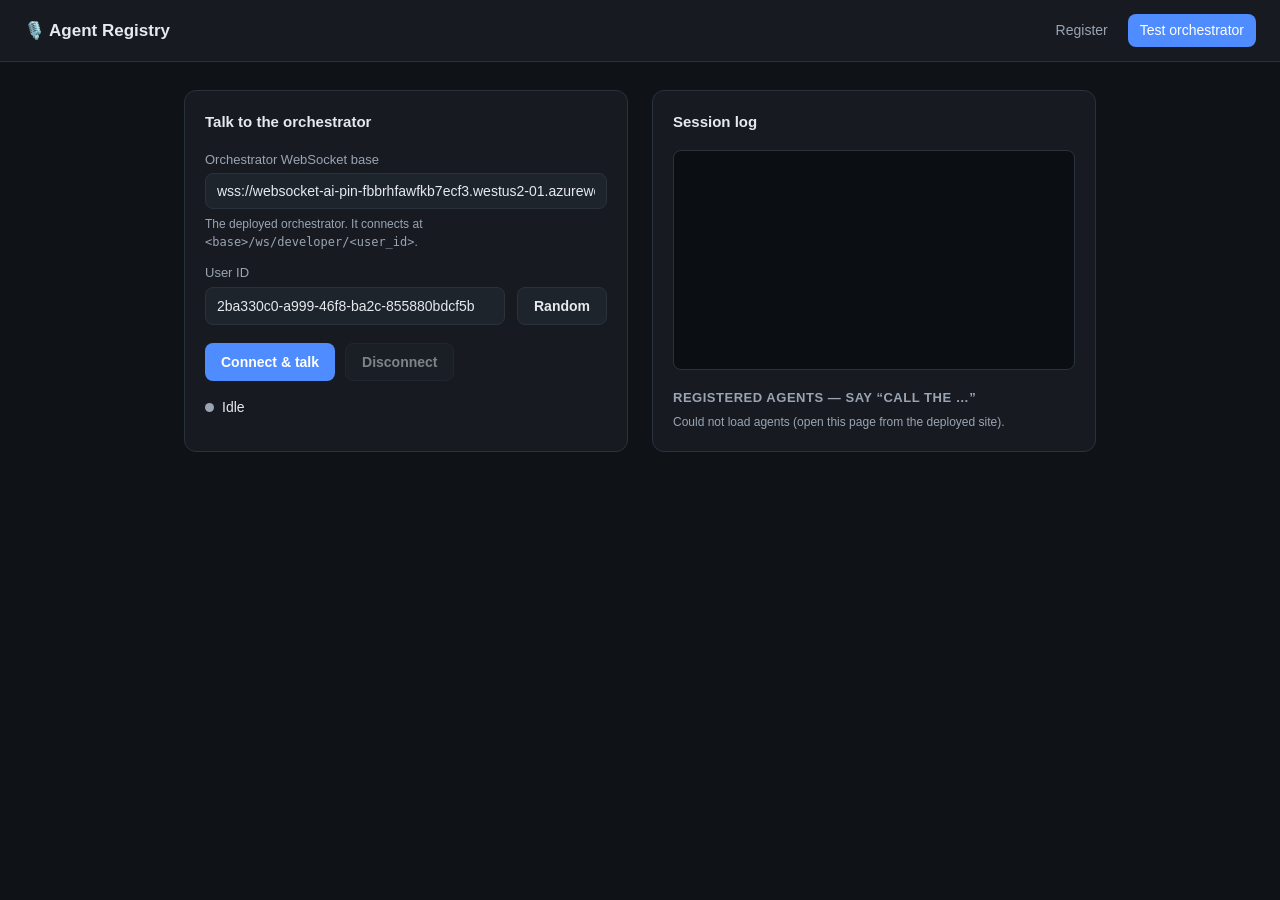
==== agent_directory/test.html @ 14f7e5c7 "Setup agent directory website" ====
<!doctype html>
<html lang="en">
<head>
  <meta charset="utf-8" />
  <meta name="viewport" content="width=device-width, initial-scale=1" />
  <title>Test orchestrator</title>
  <link rel="stylesheet" href="style.css" />
</head>
<body>
  <header>
    <h1>🎙️ Agent Registry</h1>
    <nav>
      <a href="index.html">Register</a>
      <a href="test.html" class="active">Test orchestrator</a>
    </nav>
  </header>

  <main>
    <div class="grid">
      <!-- ===== Connection + controls ===== -->
      <section class="card">
        <h2>Talk to the orchestrator</h2>

        <label for="wsbase">Orchestrator WebSocket base</label>
        <input id="wsbase" value="wss://websocket-ai-pin-fbbrhfawfkb7ecf3.westus2-01.azurewebsites.net" />
        <div class="hint">The deployed orchestrator. It connects at <code>&lt;base&gt;/ws/developer/&lt;user_id&gt;</code>.</div>

        <label for="userid">User ID</label>
        <div class="row">
          <input id="userid" value="2ba330c0-a999-46f8-ba2c-855880bdcf5b" />
          <button type="button" class="secondary" id="rnd" style="flex:0 0 auto">Random</button>
        </div>

        <div class="actions">
          <button id="connect">Connect &amp; talk</button>
          <button id="disconnect" class="secondary" disabled>Disconnect</button>
        </div>

        <div style="margin-top:16px" class="status">
          <span id="dot" class="dot"></span><span id="statustext">Idle</span>
        </div>

        <div class="hint" id="codec-note" style="margin-top:12px"></div>
      </section>

      <!-- ===== Session log + agent reference ===== -->
      <section class="card">
        <h2>Session log</h2>
        <div id="log" class="log"></div>

        <h3 style="margin-top:18px">Registered agents — say “call the …”</h3>
        <div id="agents" class="hint">Loading…</div>
      </section>
    </div>
  </main>

  <script>
    const $ = (id) => document.getElementById(id);

    // The site is deployable independently of the orchestrator, so decide
    // where the API lives: same-origin when the orchestrator itself serves us
    // (localhost dev or the Azure app), otherwise the deployed orchestrator.
    // Override anywhere with ?api=http://localhost:8000
    const ORCHESTRATOR = "https://websocket-ai-pin-fbbrhfawfkb7ecf3.westus2-01.azurewebsites.net";
    const API_BASE = (() => {
      const q = new URLSearchParams(location.search).get("api");
      if (q) return q.replace(/\/+$/, "");
      const h = location.hostname;
      if (h === "localhost" || h === "127.0.0.1") return "";
      if (ORCHESTRATOR.includes(h) && h) return "";
      return ORCHESTRATOR;
    })();

    const UPLINK_RATE = 16000;      // server expects 16 kHz mono int16 uplink
    const DOWNLINK_RATE = 24000;    // server sends 24 kHz Opus downlink
    const BATCH_SAMPLES = UPLINK_RATE * 0.25; // ~250 ms per uplink message — keeps
    // server-side silence detection timely; bigger batches add up to their whole
    // duration to end-of-utterance latency.

    let ws = null;
    let audioCtx = null;
    let micStream = null;
    let micSource = null;
    let procNode = null;
    let zeroGain = null;
    let decoder = null;
    let running = false;

    // Uplink accumulation (Int16 at 16 kHz).
    let upBuf = [];
    let upCount = 0;

    // Downlink playback scheduling.
    let playHead = 0;
    let liveSources = [];
    let decodeTs = 0; // microseconds, monotonically increasing per Opus frame

    function log(msg, cls) {
      const el = $("log");
      const line = document.createElement("div");
      if (cls) line.className = cls;
      const t = new Date().toLocaleTimeString();
      line.textContent = `[${t}] ${msg}`;
      el.appendChild(line);
      el.scrollTop = el.scrollHeight;
    }

    function setStatus(text, cls) {
      $("statustext").textContent = text;
      $("dot").className = "dot" + (cls ? " " + cls : "");
    }

    // ---- base64 helpers ----
    function b64ToBytes(b64) {
      const bin = atob(b64);
      const u = new Uint8Array(bin.length);
      for (let i = 0; i < bin.length; i++) u[i] = bin.charCodeAt(i);
      return u;
    }
    function bytesToB64(u8) {
      let s = "";
      const chunk = 0x8000;
      for (let i = 0; i < u8.length; i += chunk) {
        s += String.fromCharCode.apply(null, u8.subarray(i, i + chunk));
      }
      return btoa(s);
    }

    // Unpack [u16 BE length][opus bytes]... TLV framing (matches audio_codec.pack_opus_tlv).
    function unpackTlv(bytes) {
      const out = [];
      const dv = new DataView(bytes.buffer, bytes.byteOffset, bytes.byteLength);
      let i = 0;
      while (i + 2 <= bytes.length) {
        const n = dv.getUint16(i, false);
        i += 2;
        if (i + n > bytes.length) break;
        out.push(bytes.subarray(i, i + n));
        i += n;
      }
      return out;
    }

    // ---- downlink playback ----
    function schedulePcmFloat(f32, rate) {
      if (!audioCtx) return;
      const buf = audioCtx.createBuffer(1, f32.length, rate);
      buf.copyToChannel(f32, 0);
      const src = audioCtx.createBufferSource();
      src.buffer = buf;
      src.connect(audioCtx.destination);
      const now = audioCtx.currentTime;
      if (playHead < now) playHead = now + 0.04;
      src.start(playHead);
      playHead += buf.duration;
      liveSources.push(src);
      src.onended = () => { liveSources = liveSources.filter((s) => s !== src); };
    }

    function stopPlayback() {
      for (const s of liveSources) { try { s.stop(); } catch (_) {} }
      liveSources = [];
      playHead = audioCtx ? audioCtx.currentTime : 0;
    }

    function onDecodedAudio(audioData) {
      const n = audioData.numberOfFrames;
      const f32 = new Float32Array(n);
      try {
        audioData.copyTo(f32, { planeIndex: 0, format: "f32-planar" });
        schedulePcmFloat(f32, audioData.sampleRate || DOWNLINK_RATE);
      } catch (e) {
        log("decode copy failed: " + e.message, "err");
      } finally {
        audioData.close();
      }
    }

    function initDecoder() {
      if (typeof AudioDecoder === "undefined") {
        $("codec-note").innerHTML =
          "⚠️ This browser has no WebCodecs <code>AudioDecoder</code>, so the orchestrator's " +
          "audio replies can't be played. Mic uplink still works. Use Chrome or Edge for full audio.";
        return null;
      }
      const dec = new AudioDecoder({
        output: onDecodedAudio,
        error: (e) => log("AudioDecoder error: " + e.message, "err"),
      });
      try {
        dec.configure({ codec: "opus", sampleRate: DOWNLINK_RATE, numberOfChannels: 1 });
      } catch (e) {
        log("AudioDecoder configure failed: " + e.message, "err");
        return null;
      }
      return dec;
    }

    function decodeOpusPacket(pkt) {
      if (!decoder || decoder.state !== "configured") return;
      try {
        decoder.decode(new EncodedAudioChunk({
          type: "key",
          timestamp: decodeTs,
          duration: 40000, // 40 ms frames
          data: pkt,
        }));
        decodeTs += 40000;
      } catch (e) {
        log("opus decode failed: " + e.message, "err");
      }
    }

    // ---- downlink message handler ----
    function handleServerMessage(raw) {
      let data;
      try { data = JSON.parse(raw); } catch (_) { return; }

      if (data.interrupt) { stopPlayback(); log("↩ interrupt from server", "warn"); return; }
      if (data.error) { log("server error: " + data.error, "err"); return; }
      if (!data.audio) {
        if (data.turn_complete) log("· turn complete");
        return;
      }
      const bytes = b64ToBytes(data.audio);
      if (data.codec === "opus") {
        const packets = unpackTlv(bytes);
        for (const p of packets) decodeOpusPacket(p);
      } else {
        // Raw int16 PCM fallback (server without opuslib): play at downlink rate.
        const view = new DataView(bytes.buffer, bytes.byteOffset, bytes.byteLength);
        const n = Math.floor(bytes.length / 2);
        const f32 = new Float32Array(n);
        for (let i = 0; i < n; i++) f32[i] = view.getInt16(i * 2, true) / 32768;
        schedulePcmFloat(f32, data.sample_rate || DOWNLINK_RATE);
      }
    }

    // ---- uplink capture ----
    function pushUplink(f32, inRate) {
      // Downsample float32 @ inRate -> int16 @ 16 kHz via linear interpolation.
      const ratio = inRate / UPLINK_RATE;
      const outLen = Math.floor(f32.length / ratio);
      const out = new Int16Array(outLen);
      for (let i = 0; i < outLen; i++) {
        const src = i * ratio;
        const i0 = Math.floor(src);
        const i1 = Math.min(i0 + 1, f32.length - 1);
        const frac = src - i0;
        let s = f32[i0] * (1 - frac) + f32[i1] * frac;
        s = Math.max(-1, Math.min(1, s));
        out[i] = s < 0 ? s * 32768 : s * 32767;
      }
      upBuf.push(out);
      upCount += out.length;
      if (upCount >= BATCH_SAMPLES) flushUplink();
    }

    function flushUplink() {
      if (!upCount || !ws || ws.readyState !== WebSocket.OPEN) { upBuf = []; upCount = 0; return; }
      const merged = new Int16Array(upCount);
      let off = 0;
      for (const chunk of upBuf) { merged.set(chunk, off); off += chunk.length; }
      upBuf = []; upCount = 0;
      const b64 = bytesToB64(new Uint8Array(merged.buffer));
      ws.send(JSON.stringify({ audio: b64, turn_complete: false }));
      log(`↑ sent ${(merged.length / UPLINK_RATE).toFixed(1)}s uplink`, "out");
    }

    async function connect() {
      const base = $("wsbase").value.trim().replace(/\/+$/, "");
      const userId = $("userid").value.trim();
      if (!base || !userId) return;

      setStatus("Requesting microphone…", "connecting");
      try {
        micStream = await navigator.mediaDevices.getUserMedia({ audio: true });
      } catch (e) {
        setStatus("Microphone denied", "err");
        log("getUserMedia failed: " + e.message, "err");
        return;
      }

      audioCtx = new (window.AudioContext || window.webkitAudioContext)();
      if (audioCtx.state === "suspended") await audioCtx.resume();
      playHead = audioCtx.currentTime;
      decodeTs = 0;
      decoder = initDecoder();

      micSource = audioCtx.createMediaStreamSource(micStream);
      // ScriptProcessorNode: deprecated but universally supported and dependency-free.
      procNode = audioCtx.createScriptProcessor(4096, 1, 1);
      procNode.onaudioprocess = (ev) => {
        if (!running) return;
        pushUplink(ev.inputBuffer.getChannelData(0), audioCtx.sampleRate);
      };
      // Connect through a muted gain so the node runs without echoing the mic.
      zeroGain = audioCtx.createGain();
      zeroGain.gain.value = 0;
      micSource.connect(procNode);
      procNode.connect(zeroGain);
      zeroGain.connect(audioCtx.destination);

      const url = `${base}/ws/developer/${encodeURIComponent(userId)}`;
      setStatus("Connecting…", "connecting");
      log("connecting to " + url);
      ws = new WebSocket(url);

      ws.onopen = () => {
        running = true;
        setStatus("Connected — speak now", "on");
        log("connected", "in");
        $("connect").disabled = true;
        $("disconnect").disabled = false;
      };
      ws.onmessage = (ev) => handleServerMessage(ev.data);
      ws.onerror = () => { log("websocket error", "err"); };
      ws.onclose = (ev) => {
        log(`closed (code ${ev.code}${ev.reason ? ", " + ev.reason : ""})`, "warn");
        teardown();
      };
    }

    function teardown() {
      running = false;
      try { flushUplink(); } catch (_) {}
      if (procNode) { try { procNode.disconnect(); } catch (_) {} procNode.onaudioprocess = null; procNode = null; }
      if (zeroGain) { try { zeroGain.disconnect(); } catch (_) {} zeroGain = null; }
      if (micSource) { try { micSource.disconnect(); } catch (_) {} micSource = null; }
      if (micStream) { micStream.getTracks().forEach((t) => t.stop()); micStream = null; }
      stopPlayback();
      if (decoder && decoder.state !== "closed") { try { decoder.close(); } catch (_) {} }
      decoder = null;
      if (audioCtx) { try { audioCtx.close(); } catch (_) {} audioCtx = null; }
      if (ws && ws.readyState === WebSocket.OPEN) { try { ws.close(); } catch (_) {} }
      ws = null;
      setStatus("Idle");
      $("connect").disabled = false;
      $("disconnect").disabled = true;
    }

    $("connect").addEventListener("click", connect);
    $("disconnect").addEventListener("click", teardown);
    $("rnd").addEventListener("click", () => {
      $("userid").value = (crypto.randomUUID && crypto.randomUUID()) ||
        "xxxxxxxx-xxxx-4xxx-yxxx-xxxxxxxxxxxx".replace(/[xy]/g, (c) => {
          const r = (Math.random() * 16) | 0;
          return (c === "x" ? r : (r & 0x3) | 0x8).toString(16);
        });
    });

    // Load registered agents as a reference for what to say.
    (async () => {
      try {
        const res = await fetch(API_BASE + "/api/agents?active_only=true");
        const { agents } = await res.json();
        if (!agents.length) { $("agents").textContent = "No agents registered yet."; return; }
        $("agents").innerHTML = agents.map((a) =>
          `• <b>${a.name.replace(/[<>&]/g, "")}</b>${a.description ? " — " + a.description.replace(/[<>&]/g, "") : ""}`
        ).join("<br>");
      } catch (_) {
        $("agents").textContent = "Could not load agents (open this page from the deployed site).";
      }
    })();

    if (typeof AudioDecoder === "undefined") initDecoder(); // surface the codec note up front
  </script>
</body>
</html>
---- agent_directory/style.css ----
:root {
  --bg: #0f1216;
  --panel: #171b21;
  --panel-2: #1e242c;
  --border: #2a323c;
  --text: #e6e9ee;
  --muted: #9aa4b2;
  --accent: #4f8cff;
  --accent-2: #3a6fd8;
  --good: #3ecf8e;
  --bad: #ff6b6b;
  --warn: #ffca57;
}

* { box-sizing: border-box; }

body {
  margin: 0;
  font-family: -apple-system, BlinkMacSystemFont, "Segoe UI", Roboto, Helvetica, Arial, sans-serif;
  background: var(--bg);
  color: var(--text);
  line-height: 1.5;
}

header {
  border-bottom: 1px solid var(--border);
  background: var(--panel);
  padding: 14px 24px;
  display: flex;
  align-items: center;
  gap: 20px;
}

header h1 { font-size: 17px; margin: 0; font-weight: 600; }

nav { margin-left: auto; display: flex; gap: 8px; }

nav a {
  color: var(--muted);
  text-decoration: none;
  padding: 6px 12px;
  border-radius: 8px;
  font-size: 14px;
}
nav a:hover { background: var(--panel-2); color: var(--text); }
nav a.active { background: var(--accent); color: #fff; }

main { max-width: 960px; margin: 0 auto; padding: 28px 24px 80px; }

.grid { display: grid; grid-template-columns: 1fr 1fr; gap: 24px; }
@media (max-width: 760px) { .grid { grid-template-columns: 1fr; } }

.card {
  background: var(--panel);
  border: 1px solid var(--border);
  border-radius: 12px;
  padding: 20px;
}

h2 { font-size: 15px; margin: 0 0 16px; font-weight: 600; }
h3 { font-size: 13px; margin: 0 0 6px; font-weight: 600; color: var(--muted); text-transform: uppercase; letter-spacing: .04em; }

label { display: block; font-size: 13px; color: var(--muted); margin: 12px 0 4px; }

input, textarea, select {
  width: 100%;
  background: var(--panel-2);
  border: 1px solid var(--border);
  border-radius: 8px;
  color: var(--text);
  padding: 9px 11px;
  font-size: 14px;
  font-family: inherit;
}
input:focus, textarea:focus { outline: none; border-color: var(--accent); }
textarea { resize: vertical; min-height: 64px; }

.row { display: flex; gap: 12px; }
.row > * { flex: 1; }

button {
  background: var(--accent);
  color: #fff;
  border: none;
  border-radius: 8px;
  padding: 10px 16px;
  font-size: 14px;
  font-weight: 600;
  cursor: pointer;
}
button:hover { background: var(--accent-2); }
button:disabled { opacity: .5; cursor: not-allowed; }
button.secondary { background: var(--panel-2); color: var(--text); border: 1px solid var(--border); }
button.secondary:hover { background: var(--border); }
button.danger { background: transparent; color: var(--bad); border: 1px solid var(--border); padding: 6px 10px; font-size: 13px; }
button.danger:hover { background: rgba(255,107,107,.1); }

.actions { display: flex; gap: 10px; margin-top: 18px; }

.agent {
  border: 1px solid var(--border);
  border-radius: 10px;
  padding: 14px;
  margin-bottom: 12px;
  background: var(--panel-2);
}
.agent .top { display: flex; align-items: baseline; gap: 8px; }
.agent .name { font-weight: 600; }
.agent .badge {
  font-size: 11px; padding: 2px 7px; border-radius: 999px;
  background: rgba(79,140,255,.15); color: var(--accent);
}
.agent .badge.self { background: rgba(62,207,142,.15); color: var(--good); }
.agent .badge.inactive { background: rgba(154,164,178,.15); color: var(--muted); }
.agent .desc { color: var(--muted); font-size: 13px; margin: 6px 0; }
.agent .url { font-family: ui-monospace, SFMono-Regular, Menlo, monospace; font-size: 12px; color: var(--text); word-break: break-all; }
.agent .foot { display: flex; gap: 8px; margin-top: 10px; align-items: center; }
.agent .foot .spacer { flex: 1; }

.empty { color: var(--muted); font-size: 14px; text-align: center; padding: 24px 0; }

.status { display: inline-flex; align-items: center; gap: 8px; font-size: 14px; }
.dot { width: 9px; height: 9px; border-radius: 50%; background: var(--muted); }
.dot.on { background: var(--good); box-shadow: 0 0 8px var(--good); }
.dot.err { background: var(--bad); }
.dot.connecting { background: var(--warn); }

.log {
  background: #0b0e12;
  border: 1px solid var(--border);
  border-radius: 8px;
  padding: 12px;
  font-family: ui-monospace, SFMono-Regular, Menlo, monospace;
  font-size: 12px;
  height: 220px;
  overflow-y: auto;
  white-space: pre-wrap;
  color: var(--muted);
}
.log .in { color: var(--good); }
.log .out { color: var(--accent); }
.log .warn { color: var(--warn); }
.log .err { color: var(--bad); }

.hint { font-size: 12px; color: var(--muted); margin-top: 6px; }
.toast {
  position: fixed; bottom: 20px; left: 50%; transform: translateX(-50%);
  background: var(--panel-2); border: 1px solid var(--border); color: var(--text);
  padding: 10px 18px; border-radius: 8px; font-size: 14px; opacity: 0;
  transition: opacity .2s; pointer-events: none;
}
.toast.show { opacity: 1; }
.toast.err { border-color: var(--bad); color: var(--bad); }
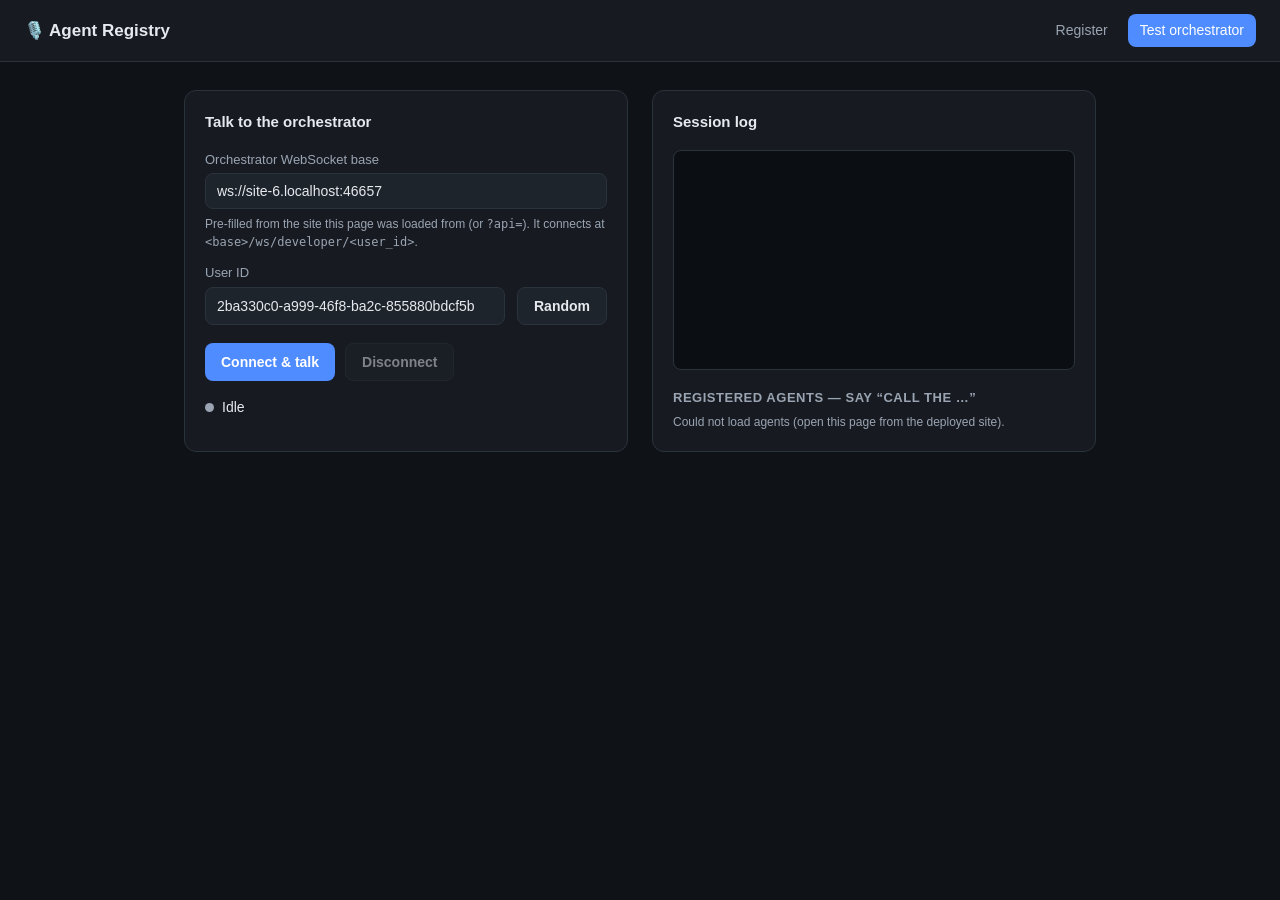
==== commit 0a9ac69f: "Oracle VM deployment: docker compose stack, Postgres job queue, MQTT worker Replace the Azure App Se" ====
--- a/agent_directory/test.html
+++ b/agent_directory/test.html
@@ -22,8 +22,8 @@
         <h2>Talk to the orchestrator</h2>
 
         <label for="wsbase">Orchestrator WebSocket base</label>
-        <input id="wsbase" value="wss://websocket-ai-pin-fbbrhfawfkb7ecf3.westus2-01.azurewebsites.net" />
-        <div class="hint">The deployed orchestrator. It connects at <code>&lt;base&gt;/ws/developer/&lt;user_id&gt;</code>.</div>
+        <input id="wsbase" value="" />
+        <div class="hint">Pre-filled from the site this page was loaded from (or <code>?api=</code>). It connects at <code>&lt;base&gt;/ws/developer/&lt;user_id&gt;</code>.</div>
 
         <label for="userid">User ID</label>
         <div class="row">
@@ -58,18 +58,24 @@
     const $ = (id) => document.getElementById(id);
 
     // The site is deployable independently of the orchestrator, so decide
-    // where the API lives: same-origin when the orchestrator itself serves us
-    // (localhost dev or the Azure app), otherwise the deployed orchestrator.
+    // where the API lives: same-origin whenever this page is served over
+    // http(s) (the orchestrator serves this directory at "/"), otherwise —
+    // file:// or static hosting — the deployed orchestrator.
     // Override anywhere with ?api=http://localhost:8000
-    const ORCHESTRATOR = "https://websocket-ai-pin-fbbrhfawfkb7ecf3.westus2-01.azurewebsites.net";
+    const ORCHESTRATOR = "https://146-235-229-232.sslip.io";
     const API_BASE = (() => {
       const q = new URLSearchParams(location.search).get("api");
       if (q) return q.replace(/\/+$/, "");
-      const h = location.hostname;
-      if (h === "localhost" || h === "127.0.0.1") return "";
-      if (ORCHESTRATOR.includes(h) && h) return "";
+      if (location.protocol === "http:" || location.protocol === "https:") return "";
       return ORCHESTRATOR;
     })();
+
+    // WebSocket base for the "Talk" card: follows API_BASE (so the ?api=
+    // override and the same-origin rule above apply to the socket too).
+    const WS_BASE = API_BASE
+      ? API_BASE.replace(/^http/, "ws")
+      : (location.protocol === "https:" ? "wss://" : "ws://") + location.host;
+    $("wsbase").value = WS_BASE;
 
     const UPLINK_RATE = 16000;      // server expects 16 kHz mono int16 uplink
     const DOWNLINK_RATE = 24000;    // server sends 24 kHz Opus downlink
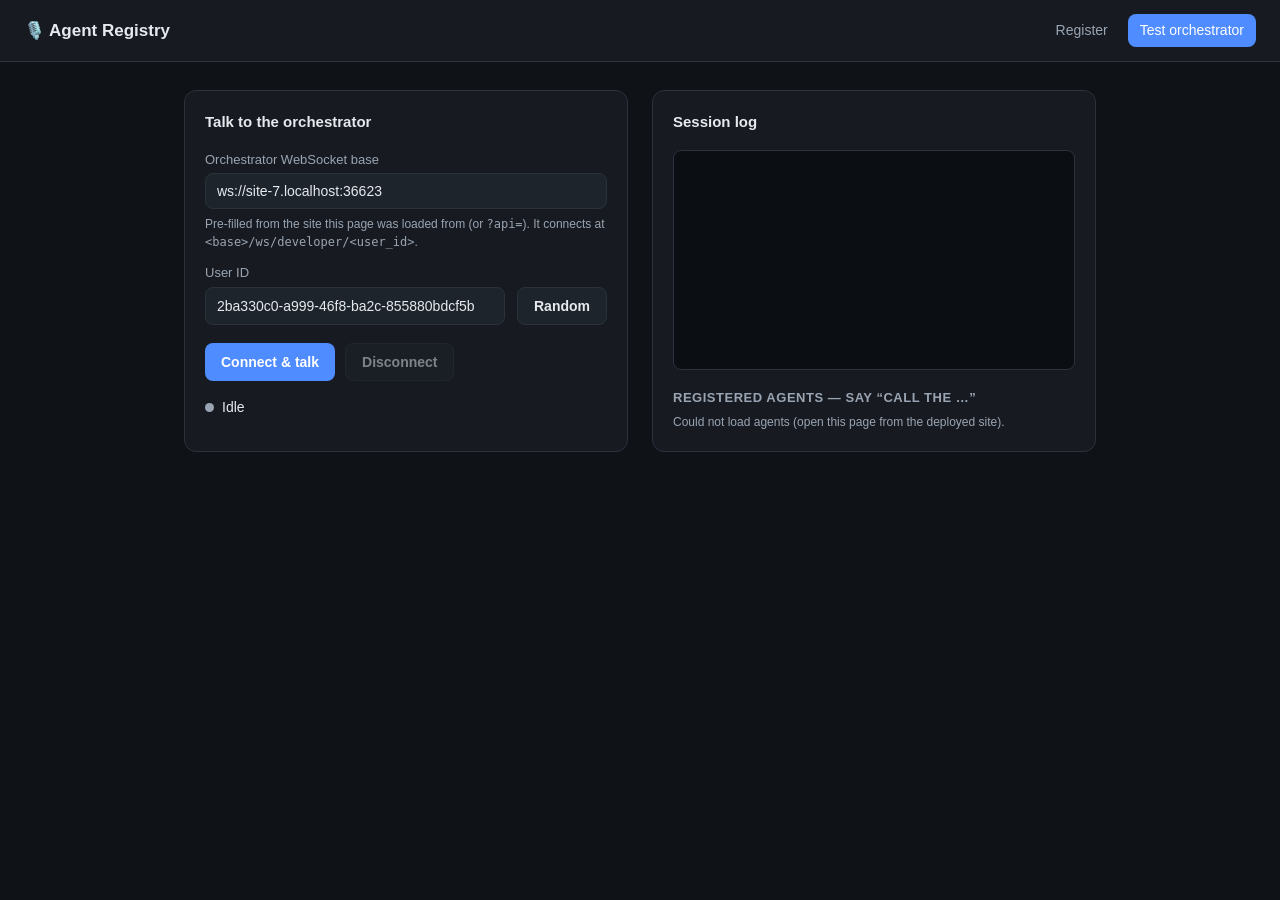
==== commit 45215d89: "Make the Agent Registry site host-agnostic index.html only treated localhost or the hardcoded Azure " ====
--- a/agent_directory/test.html
+++ b/agent_directory/test.html
@@ -59,8 +59,8 @@
 
     // The site is deployable independently of the orchestrator, so decide
     // where the API lives: same-origin whenever this page is served over
-    // http(s) (the orchestrator serves this directory at "/"), otherwise —
-    // file:// or static hosting — the deployed orchestrator.
+    // http(s) (the orchestrator serves this directory at "/", on any host),
+    // otherwise — file:// or static hosting — the deployed orchestrator.
     // Override anywhere with ?api=http://localhost:8000
     const ORCHESTRATOR = "https://146-235-229-232.sslip.io";
     const API_BASE = (() => {
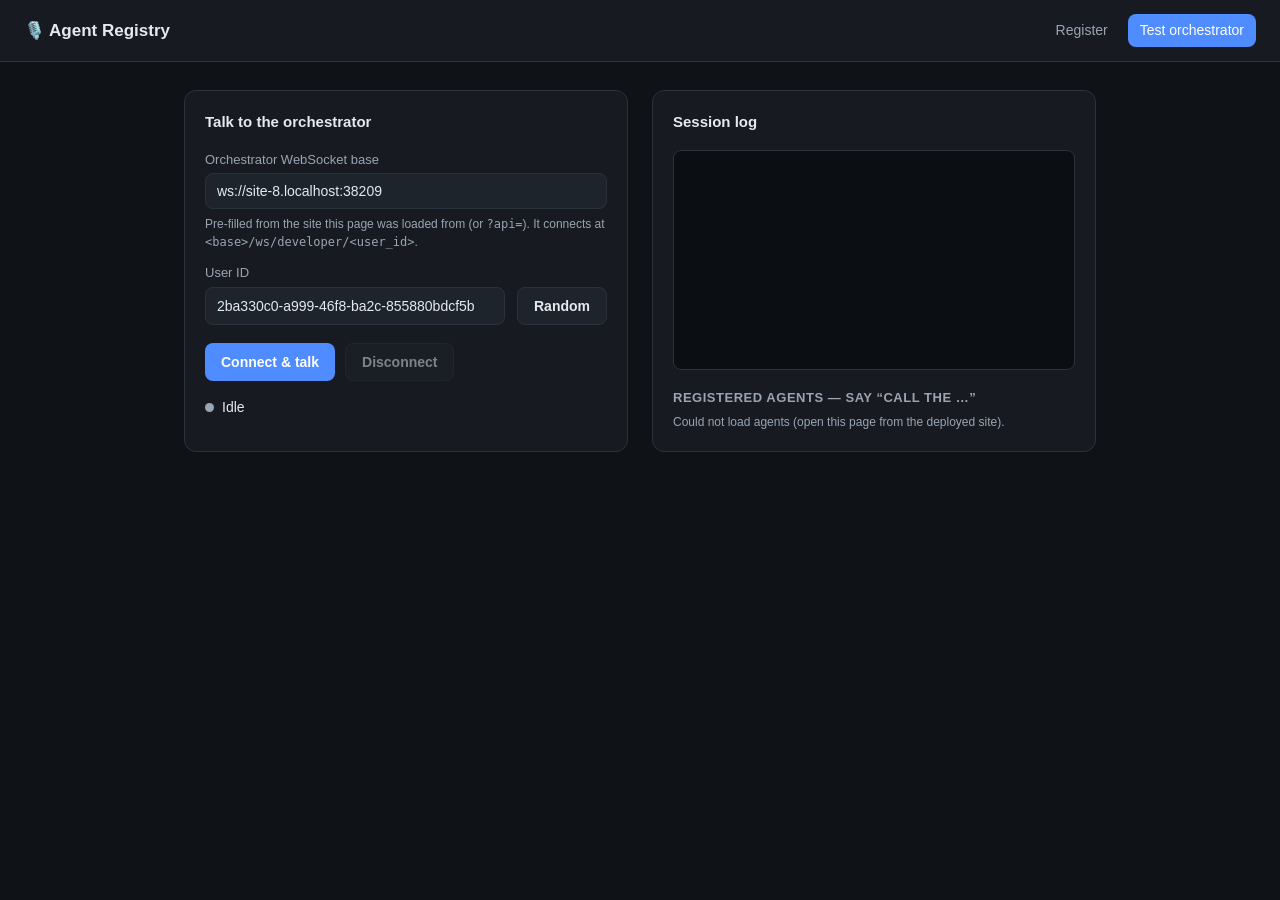
==== commit 1bed5a8f: "Orchestrator v2: scalable agent routing and background task dispatch Routing (app/agent_router.py) -" ====
--- a/agent_directory/test.html
+++ b/agent_directory/test.html
@@ -358,7 +358,7 @@
     // Load registered agents as a reference for what to say.
     (async () => {
       try {
-        const res = await fetch(API_BASE + "/api/agents?active_only=true");
+        const res = await fetch(API_BASE + "/api/agents?active_only=true&limit=50");
         const { agents } = await res.json();
         if (!agents.length) { $("agents").textContent = "No agents registered yet."; return; }
         $("agents").innerHTML = agents.map((a) =>
